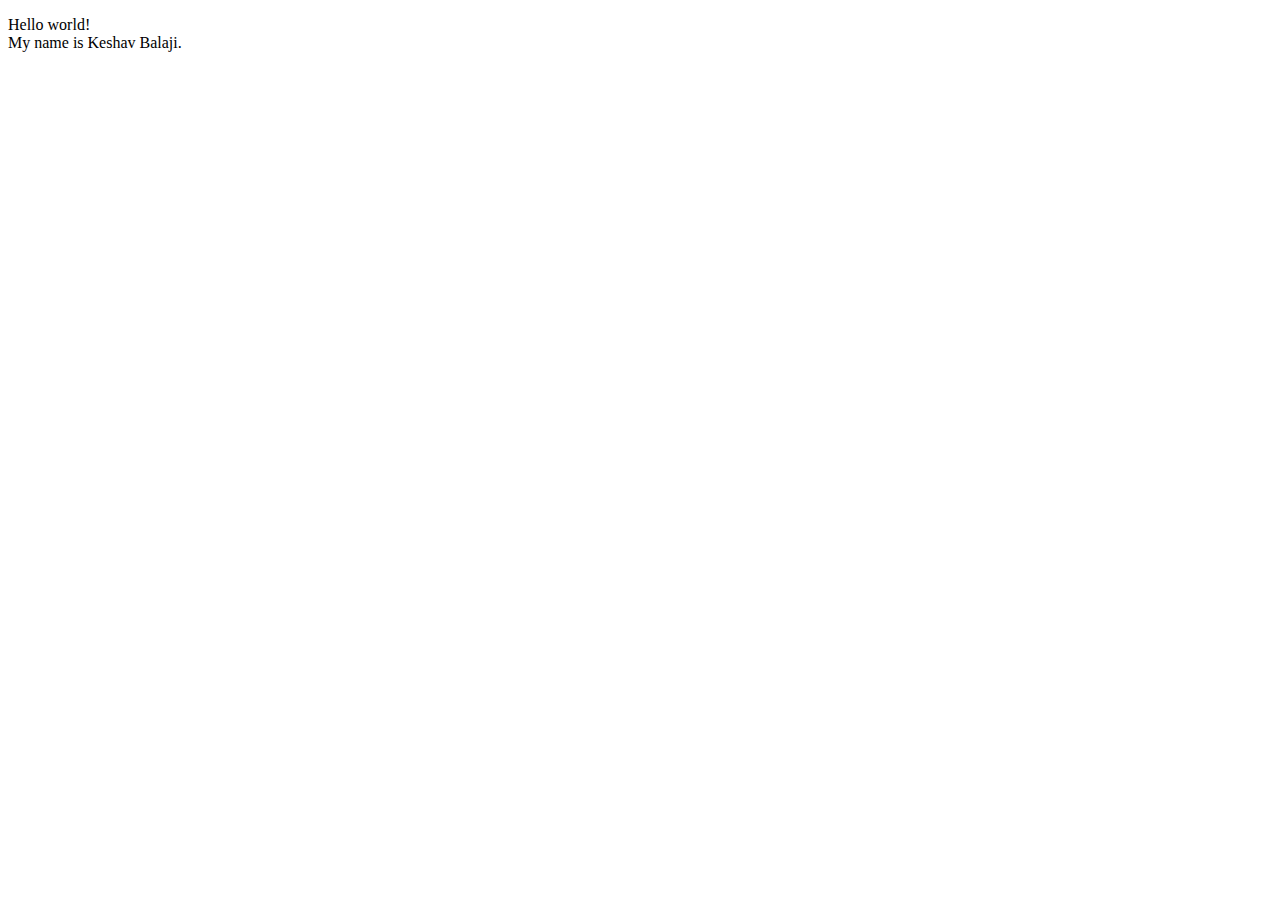
==== index.html @ 09141206 "Add files via upload" ====
<!DOCTYPE html>
<html lang="en">
<meta charset="UTF-8">
<title>Page Title</title>
<meta name="viewport" content="width=device-width,initial-scale=1">
<link rel="stylesheet" href="">
<style>
</style>
<script src=""></script>
    <!--- Code above this line will not be displayed on the browser -->
    <body>
        <p> 
            Hello world!<br>
            My name is Keshav Balaji.
        </p>
    </body>
</html>
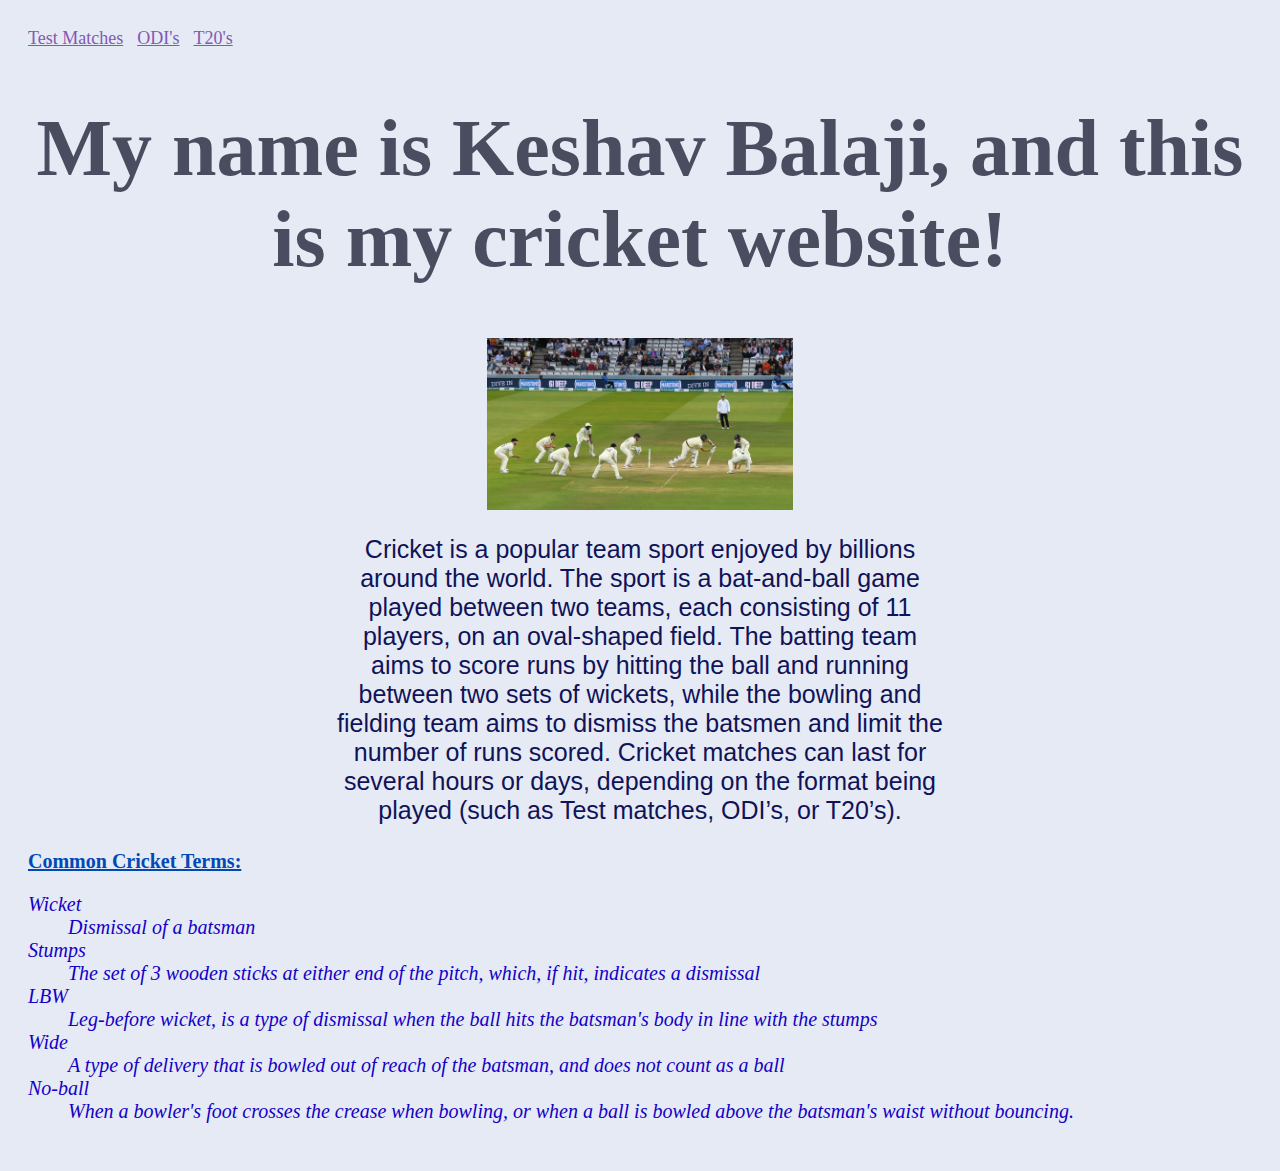
==== commit dfa65cab: "Add files via upload" ====
--- a/index.html
+++ b/index.html
@@ -1,17 +1,42 @@
 <!DOCTYPE html>
 <html lang="en">
-<meta charset="UTF-8">
-<title>Page Title</title>
-<meta name="viewport" content="width=device-width,initial-scale=1">
-<link rel="stylesheet" href="">
-<style>
-</style>
-<script src=""></script>
-    <!--- Code above this line will not be displayed on the browser -->
+    <head>
+        <meta charset="UTF-8">
+        <title>Home</title>
+        <meta name="viewport" content="width=device-width,initial-scale=1">
+        <link rel="stylesheet" href="style.css">
+    </head>
     <body>
-        <p> 
-            Hello world!<br>
-            My name is Keshav Balaji.
+        <nav>
+            <a href="file:///Users/keshavbalaji/LIS%20351/lis351Website/test/test.html" target="_self">Test Matches</a>
+            <a href="file:///Users/keshavbalaji/LIS%20351/lis351Website/odi/odi.html" target="_self">ODI's</a>
+            <a href="file:///Users/keshavbalaji/LIS%20351/lis351Website/t20/t20.html" target="_self">T20's</a>
+        </nav>
+        
+        <h1 id="Introduction">
+            My name is Keshav Balaji, and this is my cricket website!
+        </h1>
+        <img src="cricket.jpg" alt = "Background image: 'Could four days be the recipe for more tense finishes in Test cricket?'
+        by Getty Images at https://www.espncricinfo.com/photo/could-four-days-be-the-recipe-for-more-tense-finishes-in-test-cricket-1212902" title="Cricket Match">
+        <p>
+            Cricket is a popular team sport enjoyed by billions around the world.
+            The sport is a bat-and-ball game played between two teams, each consisting of 11 players, on an oval-shaped field.
+            The batting team aims to score runs by hitting the ball and running between two sets of wickets, while the bowling 
+            and fielding team aims to dismiss the batsmen and limit the number of runs scored. Cricket matches can last for several 
+            hours or days, depending on the format being played (such as Test matches, ODI’s, or T20’s).
         </p>
+        <h3><u>Common Cricket Terms:</u></h3>
+        <dl>
+            <dt>Wicket</dt>
+            <dd>Dismissal of a batsman</dd>
+            <dt>Stumps</dt>
+            <dd>The set of 3 wooden sticks at either end of the pitch, which, if hit, indicates a dismissal</dd>
+            <dt>LBW</dt>
+            <dd>Leg-before wicket, is a type of dismissal when the ball hits the batsman's body in line with the stumps</dd>
+            <dt>Wide</dt>
+            <dd>A type of delivery that is bowled out of reach of the batsman, and does not count as a ball</dd>
+            <dt>No-ball</dt>
+            <dd>When a bowler's foot crosses the crease when bowling, or when a ball is bowled above the batsman's waist without bouncing.</dd>
+          </dl>
     </body>
 </html>--- a/style.css
+++ b/style.css
@@ -0,0 +1,76 @@
+body {
+    background-color: #e5eaf5;
+    padding: 20px;
+}
+
+img {
+    display: block;
+    margin-left: auto;
+    margin-right: auto;
+    max-width: 25%;
+    max-height: 25%;
+}
+
+.columns {
+    display: grid;
+    grid-auto-rows: 1fr;
+    grid-template-columns: 1fr 1fr 1fr;
+}
+
+.columns > * {
+    padding:1rem;
+}
+
+dl {
+    color: #1400c6;
+    font-style: italic;
+    font-family: "Stencil Std", "Papyrus", fantasy;
+    margin-right: 10px;
+    font-size: 20px;
+}
+
+ol{
+    color: #101357;
+    font-family: "Gill Sans", sans-serif;
+    font-size: 25px;
+}
+
+p {
+    color: #101357;
+    font-family: "Gill Sans", sans-serif;
+    font-size: 25px;
+    width: 50%;
+    text-align: center;
+    margin-left: auto;
+    margin-right: auto;
+}
+
+a {
+    color: #8458B3;
+    font-family: "Garamond", "Times New Roman", serif;
+    font-size: 18px;
+    display: inline;
+    margin-right: 10px;
+}
+
+h3 {
+    color: #0049B7;
+    font-family: "Marker Felt", "Papyrus", fantasy;
+    margin-right: 10px;
+    font-size: 20px;
+}
+
+#Introduction {
+    color: #494d5f;
+    font-family: "Copperplate", "Papyrus", fantasy;
+    font-size: 80px;
+    font-weight: bold;
+    text-align: center;
+}
+
+.title {
+    color: #8458B3;
+    font-family: "Copperplate", "Papyrus", fantasy;
+    font-size: 60px;
+    text-align: center;
+}